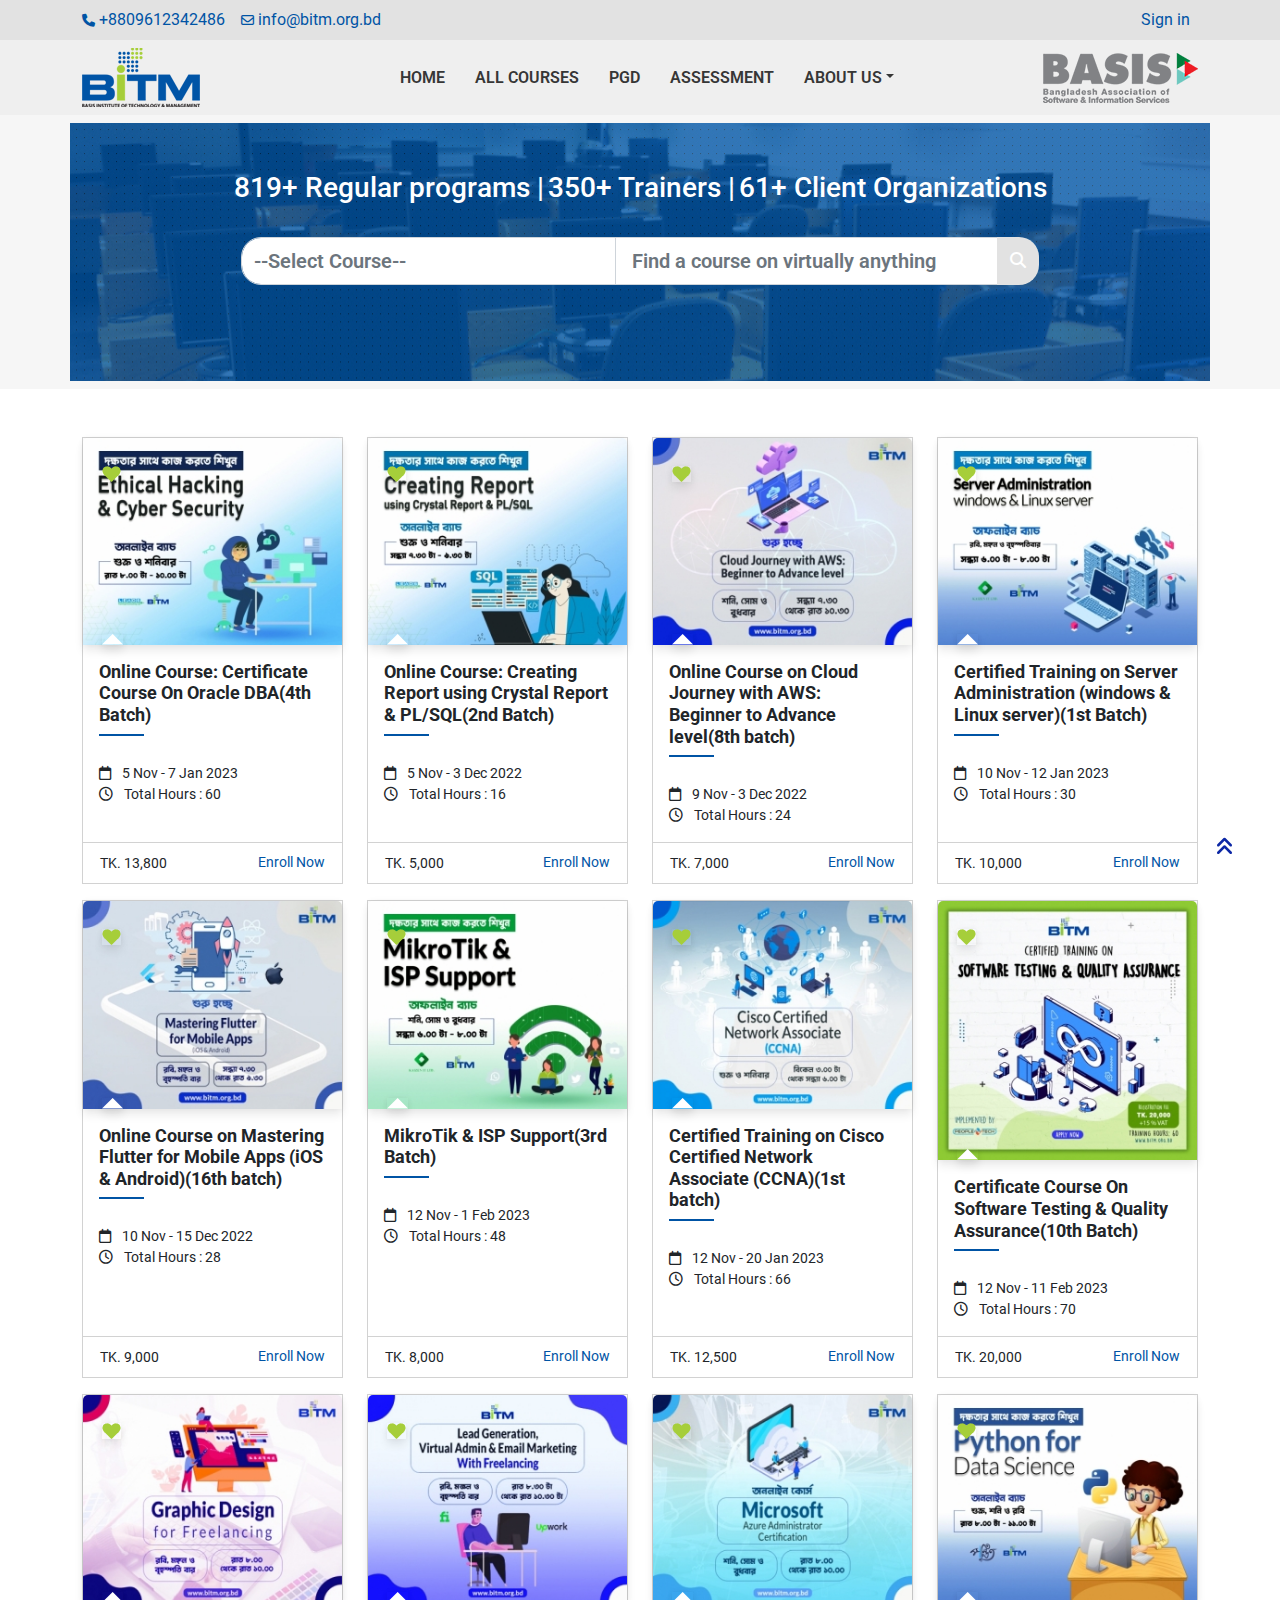
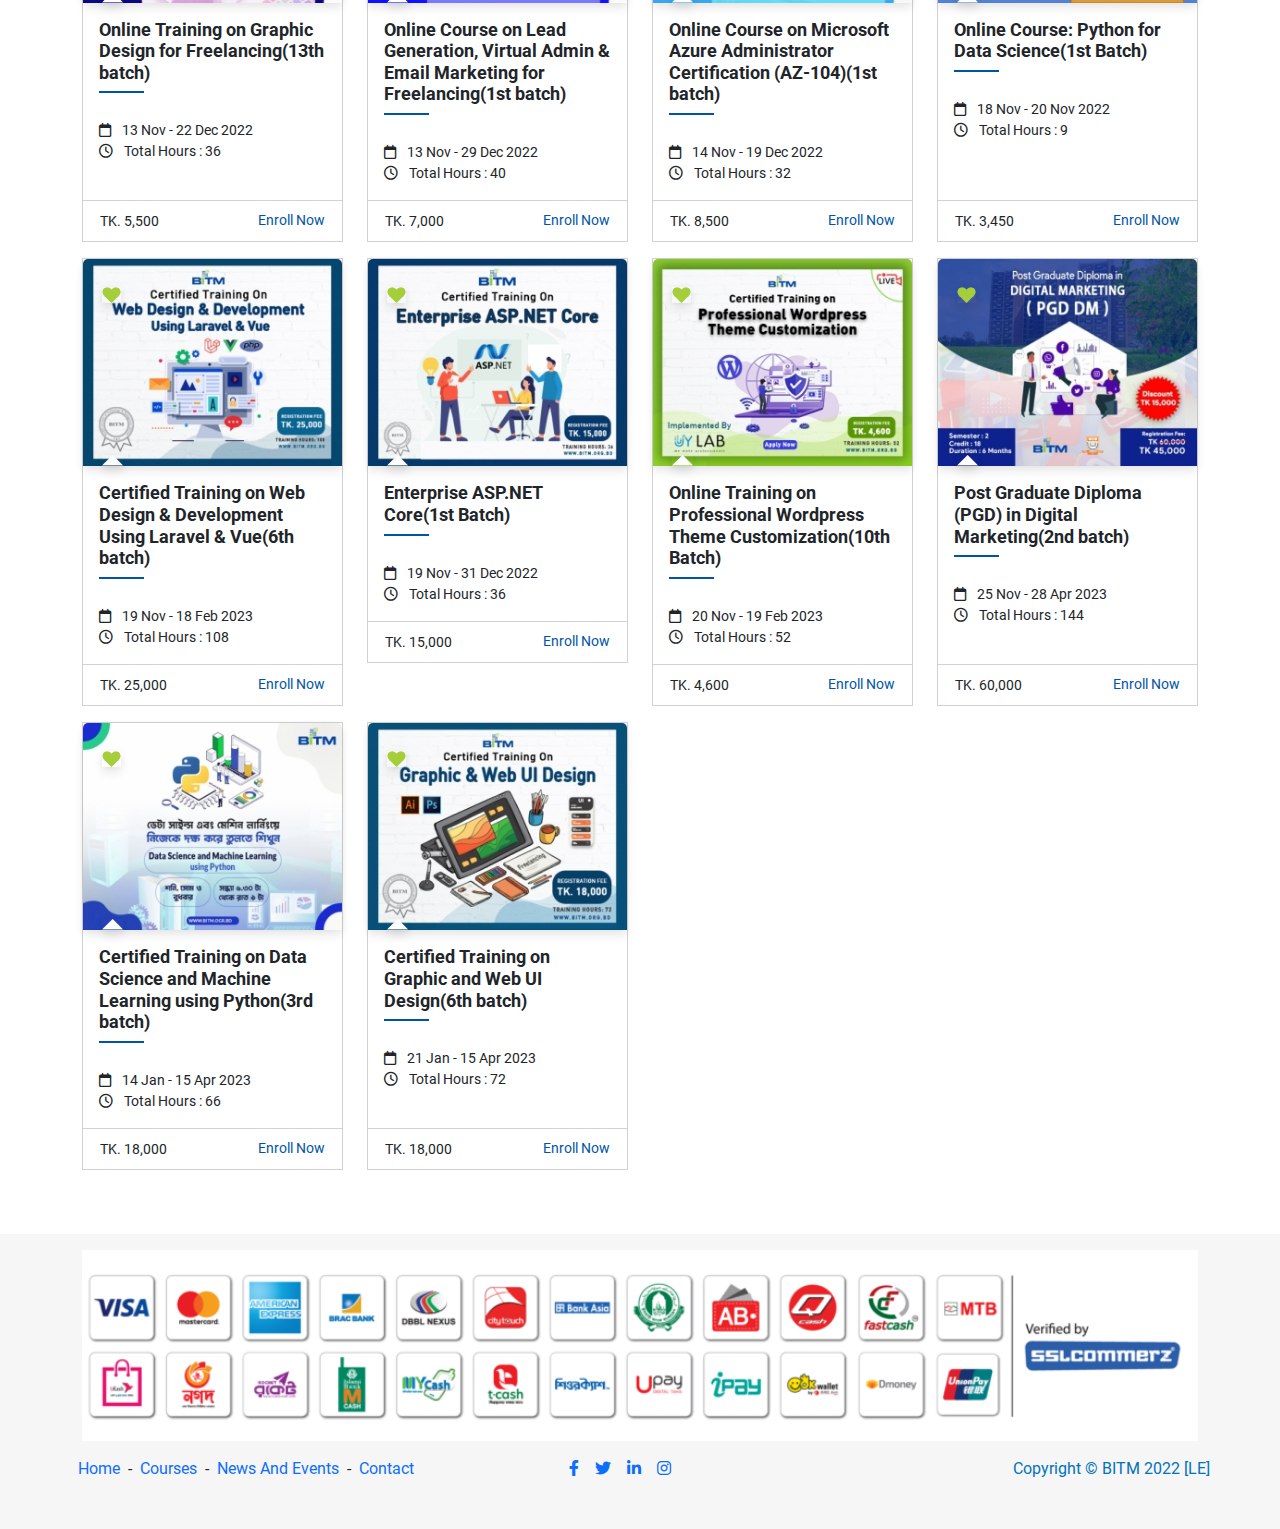
==== index.html @ ab9fd35c "initial commit" ====
<!doctype html>
<html lang="en">
<head>
    <meta charset="UTF-8">
    <meta name="viewport"
          content="width=device-width, user-scalable=no, initial-scale=1.0, maximum-scale=1.0, minimum-scale=1.0">
    <meta http-equiv="X-UA-Compatible" content="ie=edge">
    <link rel="preconnect" href="https://fonts.googleapis.com">
    <link rel="preconnect" href="https://fonts.gstatic.com" crossorigin>
    <link href="https://fonts.googleapis.com/css2?family=Roboto:wght@100;400;700&display=swap" rel="stylesheet">

    <link rel="stylesheet" href="./assets/css/bootstrap.css">
    <link rel="stylesheet" href="./assets/css/all.css">
    <link rel="stylesheet" href="./assets/css/style.css">
    <title>Document</title>
</head>
<body>
<header>

    <section class="top-header">
        <nav class="navbar navbar-expand py-0">
            <div class="container">
                <ul class="navbar-nav">
                    <li><a href="" class="nav-link py-0 ps-0"><i class="fa-solid fa-phone"></i> +8809612342486</a></li>
                    <li> <a href="" class="nav-link py-0"><i class="fa-regular fa-envelope"></i> info@bitm.org.bd</a></li>                        
                </ul>

                <ul class="navbar-nav ms-auto">
                    <li class=" "><a href="#signin_modal" data-bs-toggle="modal" class="nav-link  ">Sign in</a></li>
                                           
                </ul>

            </div>
        </nav>
    </section>

 


    <!--modal for sign in-->
    <div class="modal fade" id="signin_modal">
        <div class="modal-dialog modal-dialog-centered modal-lg">
            <div class="modal-content">
                <div class="modal-header">
                    <span class="fw-bold text-uppercase ms-0">sign in</span>
                    <button type="button" class="btn-close" data-bs-dismiss="modal"></button>
                </div>
                <div class="modal-body">
                    <div class="text-center p-0">
                        <a href=""><i class="fa-brands fa-square-facebook modal-icon-f mx-2"></i></a>
                        <a href=""><i class="fa-brands fa-google-plus-g modal-icon-g "></i></a>
                    </div>
                    <div class="card card-body border-0 p-0">
                        
                        <label class="pt-0" for="">Email</label>
                        <input type="email" name="email" class="form-control" placeholder="yourmail@bitm.org.bd">
                        
                        
                        <label class="pt-3" for="">Password</label>
                        <input type="password" name="password" class="form-control">
                        
                        <div class="text-end pb-3"><span class="text-success">Forget password</span></div>

                        <button type="submit" class="btn btn-outline-primary form-control">Login</button>
                    </div>
                </div>
                <div class="modal-footer justify-content-center">
                    <span>Not registered? To register click </span><a href="" class="nav-link text-success" > here</a>
                </div>
            </div>
        </div>
    </div>
    <!-- Modal -->


    <section class="bottom-header">
        <nav class="navbar navbar-expand">
            <div class="container">
                <a href="" class="navbar-brand py-0">
                    <img src="./assets/images/bitm-logo.png" alt="BITM LOGO">
                </a>
                <ul class="navbar-nav mx-auto">
                    <li><a href="index.html" class="nav-link ">HOME</a></li>
                    <li class="dropdown">
                        <a href="all-course.html" class="nav-link dropbtn" >ALL COURSES</a>
                        <ul class="dropdown-content dropdown-menu border-0 rounded-0">
                            <li><a href="" class="dropdown-item">TRAINING</a></li>
                            <li><a href="" class="dropdown-item">WORKSHOP</a></li>
                        </ul>
                    
                    </li>
                    <li><a href="" class="nav-link ">PGD</a></li>
                    <li><a href="" class="nav-link ">ASSESSMENT</a></li>

                    <li class="nav-item dropdown ">
                        <a href="" class="nav-link  dropdown-toggle text-color" data-bs-toggle="dropdown" data-bs-auto-close="outside">ABOUT US</a>
                        <ul class="dropdown-menu border-0">
                            <li><a href="" class="dropdown-item text-uppercase"> about bitm</a></li>
                            <li class="dropstart">
                                <a href="" class="dropdown-item dropdown-toggle text-uppercase" data-bs-toggle="dropdown" >bitm overview</a>
                                <ul class="dropdown-menu">
                                    <li><a href="vission.html" class="dropdown-item text-uppercase">vission & mission</a></li>
                                    <li><a href="core-values.html" class="dropdown-item text-uppercase">core values</a></li>
                                    <li><a href="capacity.html" class="dropdown-item text-uppercase">capacity</a></li>
                                </ul>
                            </li>
                            <li><a href="" class="dropdown-item text-uppercase">Travel with Ship</a></li>
                            <li><a href="" class="dropdown-item text-uppercase">Travel with Bullock Cart</a></li>
                            <li><a href="" class="dropdown-item text-uppercase">Travel with Push Car </a></li>
                            <li><a href="" class="dropdown-item text-uppercase">Travel with Push Car </a></li>
                        </ul>
                    </li>
                                           
                </ul>

                <ul class="navbar-nav ms-auto">
                    <li><a href="" class=" pe-0">
                        <img src="./assets/images/basis_logo.png" alt="BASIS LOGO">
                    </a></li>
                                           
                </ul>

            </div>
        </nav>
    </section>
</header>

<section class="py-2 section-color">
    <div class="container home-banner-section container-fluid h-100 bg-opacity-75">
        <div class="row">
            <div class="col-md-10 mx-auto">
                <div class="card bg-transparent py-5 border-0">
                    <div class="text-white text-center pb-3">
                        <span class="h3">819+ Regular programs |</span>
                        <span class="h3">350+ Trainers |</span>
                        <span class="h3">61+ Client Organizations</span>
                    </div>
                    
                    <div class="card-body top-50 text-center bg-transparent border-0 pb-5">
                        <div class="input-group px-5 round-l-r">
                            <select name="" id="" class="form-control text-muted fw-semibold round-l-r select-font">
                                <option value="">--Select Course--</option>
                                <option value="1">Web Development</option>

                                <option value="2">Mobile App Develop</option>

                                <option value="3">Game Development</option>

                                <option value="4">Programming Language</option>

                                <option value="5">Software Testing</option>

                                <option value="6">Database</option>

                                <option value="7">Network &amp; Security</option>

                                <option value="8">Design</option>

                                <option value="9">Marketing</option>

                                <option value="10">Management</option>

                                <option value="15">Software Architecture</option>

                                <option value="16">Data Science</option>

                                <option value="17">Internet of Things (IoT)</option>

                                <option value="18">Telecom Network</option>

                                <option value="19">Software Development</option>

                                <option value="20">Front end Development</option>

                                <option value="22">Teaching methods and Strategies</option>

                                <option value="23">Personal Development</option>

                                <option value="24">Business</option>
                            </select>
                            <input type="text" class="form-control form-control-lg rounded-0 fw-semibold select-font" placeholder="Find a course on virtually anything" >
                            <button name="" type="button" class="btn search-btn round-t-r">
                                <i class="fa fa-search"></i>
                            </button>
                        </div>
                    </div>
                </div>
            </div>
        </div>
    </div>
</section>

<!-- content -->
<section class="py-5 courses">
    <div class="container">
        
        <div class="row mb-3">

            <div class="col-md-3">
                <div class="card h-100 course-card rounded-0">
                    <div class="course-image position-relative">
                        <img src="./assets/images/1665980003.jpg" alt="" class="card-img-top">
                        <img src="./assets/images/heart_active.png" class="image-heart img-fluid" alt="">
                        <img src="./assets/images/masonary_content_bg.png" class="image-masonary_content img-fluid" alt="">
                        <div class="img-overlay"></div>
                    </div>

                    <div class="card-body">
                        <h2 class="h6 fw-bold card-title">Online Course: Certificate Course On Oracle DBA(4th Batch)</h2>
                        <span class="border-title"></span>
                        <ul class="navbar-nav">
                            <li><i class="fa-regular fa-calendar me-2"></i> 5 Nov - 7 Jan 2023  </li>
                            <li><i class="fa-regular fa-clock me-2"></i> Total Hours : 60</li>
                        </ul>
                    </div>

                    <div class="card-footer ">
                        <span class="btn py-0 ps-0">TK. 13,800</span>
                        <a href="" class="btn py-0 pe-0 float-end card-footer-a">Enroll Now</a>
                    </div>
                </div>
            </div>

            <div class="col-md-3">
                <div class="card h-100 course-card rounded-0">
                    <div class="course-image position-relative">
                        <img src="./assets/images/1660644416.jpg" alt="" class="card-img-top">
                        <img src="./assets/images/heart_active.png" class="image-heart img-fluid" alt="">
                        <img src="./assets/images/masonary_content_bg.png" class="image-masonary_content img-fluid" alt="">
                        <div class="img-overlay"></div>
                    </div>

                    <div class="card-body">
                        <h2 class="h6 fw-bold card-title">Online Course: Creating Report using Crystal Report & PL/SQL(2nd Batch)</h2>
                        <span class="border-title"></span>
                        <ul class="navbar-nav">
                            <li><i class="fa-regular fa-calendar me-2"></i> 5 Nov - 3 Dec 2022    </li>
                            <li><i class="fa-regular fa-clock me-2"></i> Total Hours : 16</li>
                        </ul>
                    </div>

                    <div class="card-footer ">
                        <span class="btn py-0 ps-0">TK. 5,000</span>
                        <a href="" class="btn py-0 pe-0 float-end card-footer-a">Enroll Now</a>
                    </div>
                </div>
            </div>

            <div class="col-md-3">
                <div class="card h-100 course-card rounded-0">
                    <div class="course-image position-relative">
                        <img src="./assets/images/1664002419.jpg" alt="" class="card-img-top">
                        <img src="./assets/images/heart_active.png" class="image-heart img-fluid" alt="">
                        <img src="./assets/images/masonary_content_bg.png" class="image-masonary_content img-fluid" alt="">
                        <div class="img-overlay"></div>
                    </div>

                    <div class="card-body">
                        <h2 class="h6 fw-bold card-title">Online Course on Cloud Journey with AWS: Beginner to Advance level(8th batch)</h2>
                        <span class="border-title"></span>
                        <ul class="navbar-nav">
                            <li><i class="fa-regular fa-calendar me-2"></i> 9 Nov - 3 Dec 2022  </li>
                            <li><i class="fa-regular fa-clock me-2"></i> Total Hours : 24</li>
                        </ul>
                    </div>

                    <div class="card-footer ">
                        <span class="btn py-0 ps-0">TK. 7,000</span>
                        <a href="" class="btn py-0 pe-0 float-end card-footer-a">Enroll Now</a>
                    </div>
                </div>
            </div>

            <div class="col-md-3">
                <div class="card h-100 course-card rounded-0">
                    <div class="course-image position-relative">
                        <img src="./assets/images/sa.jpg" alt="" class="card-img-top">
                        <img src="./assets/images/heart_active.png" class="image-heart img-fluid" alt="">
                        <img src="./assets/images/masonary_content_bg.png" class="image-masonary_content img-fluid" alt="">
                        <div class="img-overlay"></div>
                    </div>

                    <div class="card-body">
                        <h2 class="h6 fw-bold card-title">Certified Training on Server Administration (windows & Linux server)(1st Batch)</h2>
                        <span class="border-title"></span>
                        <ul class="navbar-nav">
                            <li><i class="fa-regular fa-calendar me-2"></i> 10 Nov - 12 Jan 2023   </li>
                            <li><i class="fa-regular fa-clock me-2"></i> Total Hours : 30</li>
                        </ul>
                    </div>

                    <div class="card-footer ">
                        <span class="btn py-0 ps-0">TK. 10,000</span>
                        <a href="" class="btn py-0 pe-0 float-end card-footer-a">Enroll Now</a>
                    </div>
                </div>
            </div>
        </div>

        <div class="row mb-3">

            <div class="col-md-3">
                <div class="card h-100 course-card rounded-0">
                    <div class="course-image position-relative">
                        <img src="./assets/images/mffma.jpg" alt="" class="card-img-top">
                        <img src="./assets/images/heart_active.png" class="image-heart img-fluid" alt="">
                        <img src="./assets/images/masonary_content_bg.png" class="image-masonary_content img-fluid" alt="">
                        <div class="img-overlay"></div>
                    </div>

                    <div class="card-body">
                        <h2 class="h6 fw-bold card-title">Online Course on Mastering Flutter for Mobile Apps (iOS & Android)(16th batch)</h2>
                        <span class="border-title"></span>
                        <ul class="navbar-nav">
                            <li><i class="fa-regular fa-calendar me-2"></i> 10 Nov - 15 Dec 2022  </li>
                            <li><i class="fa-regular fa-clock me-2"></i> Total Hours : 28</li>
                        </ul>
                    </div>

                    <div class="card-footer ">
                        <span class="btn py-0 ps-0">TK. 9,000</span>
                        <a href="" class="btn py-0 pe-0 float-end card-footer-a">Enroll Now</a>
                    </div>
                </div>
            </div>

            <div class="col-md-3">
                <div class="card h-100 course-card rounded-0">
                    <div class="course-image position-relative">
                        <img src="./assets/images/mtis.jpg" alt="" class="card-img-top">
                        <img src="./assets/images/heart_active.png" class="image-heart img-fluid" alt="">
                        <img src="./assets/images/masonary_content_bg.png" class="image-masonary_content img-fluid" alt="">
                        <div class="img-overlay"></div>
                    </div>

                    <div class="card-body">
                        <h2 class="h6 fw-bold card-title">MikroTik & ISP Support(3rd Batch)</h2>
                        <span class="border-title"></span>
                        <ul class="navbar-nav">
                            <li><i class="fa-regular fa-calendar me-2"></i> 12 Nov - 1 Feb 2023  </li>
                            <li><i class="fa-regular fa-clock me-2"></i> Total Hours : 48</li>
                        </ul>
                    </div>

                    <div class="card-footer ">
                        <span class="btn py-0 ps-0">TK. 8,000</span>
                        <a href="" class="btn py-0 pe-0 float-end card-footer-a">Enroll Now</a>
                    </div>
                </div>
            </div>

            <div class="col-md-3">
                <div class="card h-100 course-card rounded-0">
                    <div class="course-image position-relative">
                        <img src="./assets/images/ccna.jpg" alt="" class="card-img-top">
                        <img src="./assets/images/heart_active.png" class="image-heart img-fluid" alt="">
                        <img src="./assets/images/masonary_content_bg.png" class="image-masonary_content img-fluid" alt="">
                        <div class="img-overlay"></div>
                    </div>

                    <div class="card-body">
                        <h2 class="h6 fw-bold card-title">Certified Training on Cisco Certified Network Associate (CCNA)(1st batch)</h2>
                        <span class="border-title"></span>
                        <ul class="navbar-nav">
                            <li><i class="fa-regular fa-calendar me-2"></i> 12 Nov - 20 Jan 2023   </li>
                            <li><i class="fa-regular fa-clock me-2"></i> Total Hours : 66</li>
                        </ul>
                    </div>

                    <div class="card-footer ">
                        <span class="btn py-0 ps-0">TK. 12,500</span>
                        <a href="" class="btn py-0 pe-0 float-end card-footer-a">Enroll Now</a>
                    </div>
                </div>
            </div>

            <div class="col-md-3">
                <div class="card h-100 course-card rounded-0">
                    <div class="course-image position-relative">
                        <img src="./assets/images/stqa.jpg" alt="" class="card-img-top" style="object-fit:cover;">
                        <img src="./assets/images/heart_active.png" class="image-heart img-fluid" alt="">
                        <img src="./assets/images/masonary_content_bg.png" class="image-masonary_content img-fluid" alt="">
                        <div class="img-overlay"></div>
                    </div>

                    <div class="card-body">
                        <h2 class="h6 fw-bold card-title">Certificate Course On Software Testing & Quality Assurance(10th Batch)</h2>
                        <span class="border-title"></span>
                        <ul class="navbar-nav">
                            <li><i class="fa-regular fa-calendar me-2"></i> 12 Nov - 11 Feb 2023 </li>
                            <li><i class="fa-regular fa-clock me-2"></i> Total Hours : 70</li>
                        </ul>
                    </div>

                    <div class="card-footer ">
                        <span class="btn py-0 ps-0">TK. 20,000</span>
                        <a href="" class="btn py-0 pe-0 float-end card-footer-a">Enroll Now</a>
                    </div>
                </div>
            </div>
        </div>

        <div class="row mb-3">

            <div class="col-md-3">
                <div class="card h-100 course-card rounded-0">
                    <div class="course-image position-relative">
                        <img src="./assets/images/gd.jpg" alt="" class="card-img-top">
                        <img src="./assets/images/heart_active.png" class="image-heart img-fluid" alt="">
                        <img src="./assets/images/masonary_content_bg.png" class="image-masonary_content img-fluid" alt="">
                        <div class="img-overlay"></div>
                    </div>

                    <div class="card-body">
                        <h2 class="h6 fw-bold card-title">Online Training on Graphic Design for Freelancing(13th batch)</h2>
                        <span class="border-title"></span>
                        <ul class="navbar-nav">
                            <li><i class="fa-regular fa-calendar me-2"></i> 13 Nov - 22 Dec 2022  </li>
                            <li><i class="fa-regular fa-clock me-2"></i> Total Hours : 36</li>
                        </ul>
                    </div>

                    <div class="card-footer ">
                        <span class="btn py-0 ps-0">TK. 5,500</span>
                        <a href="" class="btn py-0 pe-0 float-end card-footer-a">Enroll Now</a>
                    </div>
                </div>
            </div>

            <div class="col-md-3">
                <div class="card h-100 course-card rounded-0">
                    <div class="course-image position-relative">
                        <img src="./assets/images/lgvaem.jpg" alt="" class="card-img-top">
                        <img src="./assets/images/heart_active.png" class="image-heart img-fluid" alt="">
                        <img src="./assets/images/masonary_content_bg.png" class="image-masonary_content img-fluid" alt="">
                        <div class="img-overlay"></div>
                    </div>

                    <div class="card-body">
                        <h2 class="h6 fw-bold card-title">Online Course on Lead Generation, Virtual Admin & Email Marketing for Freelancing(1st batch)</h2>
                        <span class="border-title"></span>
                        <ul class="navbar-nav">
                            <li><i class="fa-regular fa-calendar me-2"></i> 13 Nov - 29 Dec 2022  </li>
                            <li><i class="fa-regular fa-clock me-2"></i> Total Hours : 40</li>
                        </ul>
                    </div>

                    <div class="card-footer ">
                        <span class="btn py-0 ps-0">TK. 7,000</span>
                        <a href="" class="btn py-0 pe-0 float-end card-footer-a">Enroll Now</a>
                    </div>
                </div>
            </div>

            <div class="col-md-3">
                <div class="card h-100 course-card rounded-0">
                    <div class="course-image position-relative">
                        <img src="./assets/images/maac.jpg" alt="" class="card-img-top">
                        <img src="./assets/images/heart_active.png" class="image-heart img-fluid" alt="">
                        <img src="./assets/images/masonary_content_bg.png" class="image-masonary_content img-fluid" alt="">
                        <div class="img-overlay"></div>
                    </div>

                    <div class="card-body">
                        <h2 class="h6 fw-bold card-title">Online Course on Microsoft Azure Administrator Certification (AZ-104)(1st batch)</h2>
                        <span class="border-title"></span>
                        <ul class="navbar-nav">
                            <li><i class="fa-regular fa-calendar me-2"></i> 14 Nov - 19 Dec 2022  </li>
                            <li><i class="fa-regular fa-clock me-2"></i> Total Hours : 32</li>
                        </ul>
                    </div>

                    <div class="card-footer ">
                        <span class="btn py-0 ps-0">TK. 8,500</span>
                        <a href="" class="btn py-0 pe-0 float-end card-footer-a">Enroll Now</a>
                    </div>
                </div>
            </div>

            <div class="col-md-3">
                <div class="card h-100 course-card rounded-0">
                    <div class="course-image position-relative">
                        <img src="./assets/images/pds.jpg" alt="" class="card-img-top">
                        <img src="./assets/images/heart_active.png" class="image-heart img-fluid" alt="">
                        <img src="./assets/images/masonary_content_bg.png" class="image-masonary_content img-fluid" alt="">
                        <div class="img-overlay"></div>
                    </div>

                    <div class="card-body">
                        <h2 class="h6 fw-bold card-title">Online Course: Python for Data Science(1st Batch)</h2>
                        <span class="border-title"></span>
                        <ul class="navbar-nav">
                            <li><i class="fa-regular fa-calendar me-2"></i> 18 Nov - 20 Nov 2022 </li>
                            <li><i class="fa-regular fa-clock me-2"></i> Total Hours : 9</li>
                        </ul>
                    </div>

                    <div class="card-footer ">
                        <span class="btn py-0 ps-0">TK. 3,450</span>
                        <a href="" class="btn py-0 pe-0 float-end card-footer-a">Enroll Now</a>
                    </div>
                </div>
            </div>
        </div>

        <div class="row mb-3">

            <div class="col-md-3">
                <div class="card h-100 course-card rounded-0">
                    <div class="course-image position-relative">
                        <img src="./assets/images/wddulv.jpg" alt="" class="card-img-top">
                        <img src="./assets/images/heart_active.png" class="image-heart img-fluid" alt="">
                        <img src="./assets/images/masonary_content_bg.png" class="image-masonary_content img-fluid" alt="">
                        <div class="img-overlay"></div>
                    </div>

                    <div class="card-body">
                        <h2 class="h6 fw-bold card-title">Certified Training on Web Design & Development Using Laravel & Vue(6th batch)</h2>
                        <span class="border-title"></span>
                        <ul class="navbar-nav">
                            <li><i class="fa-regular fa-calendar me-2"></i> 19 Nov - 18 Feb 2023   </li>
                            <li><i class="fa-regular fa-clock me-2"></i> Total Hours : 108</li>
                        </ul>
                    </div>

                    <div class="card-footer ">
                        <span class="btn py-0 ps-0">TK. 25,000</span>
                        <a href="" class="btn py-0 pe-0 float-end card-footer-a">Enroll Now</a>
                    </div>
                </div>
            </div>

            <div class="col-md-3">
                <div class="card course-card rounded-0">
                    <div class="course-image position-relative">
                        <img src="./assets/images/eadnc.jpg" alt="" class="card-img-top">
                        <img src="./assets/images/heart_active.png" class="image-heart img-fluid" alt="">
                        <img src="./assets/images/masonary_content_bg.png" class="image-masonary_content img-fluid" alt="">
                        <div class="img-overlay"></div>
                    </div>

                    <div class="card-body">
                        <h2 class="h6 fw-bold card-title">Enterprise  ASP.NET Core(1st Batch)</h2>
                        <span class="border-title"></span>
                        <ul class="navbar-nav">
                            <li><i class="fa-regular fa-calendar me-2"></i> 19 Nov - 31 Dec 2022  </li>
                            <li><i class="fa-regular fa-clock me-2"></i> Total Hours : 36</li>
                        </ul>
                    </div>

                    <div class="card-footer ">
                        <span class="btn py-0 ps-0">TK. 15,000</span>
                        <a href="" class="btn py-0 pe-0 float-end card-footer-a">Enroll Now</a>
                    </div>
                </div>
            </div>

            <div class="col-md-3">
                <div class="card h-100 course-card rounded-0">
                    <div class="course-image position-relative">
                        <img src="./assets/images/pwptc.jpg" alt="" class="card-img-top">
                        <img src="./assets/images/heart_active.png" class="image-heart img-fluid" alt="">
                        <img src="./assets/images/masonary_content_bg.png" class="image-masonary_content img-fluid" alt="">
                        <div class="img-overlay"></div>
                    </div>

                    <div class="card-body">
                        <h2 class="h6 fw-bold card-title">Online Training on Professional Wordpress Theme Customization(10th Batch)</h2>
                        <span class="border-title"></span>
                        <ul class="navbar-nav">
                            <li><i class="fa-regular fa-calendar me-2"></i> 20 Nov - 19 Feb 2023 </li>
                            <li><i class="fa-regular fa-clock me-2"></i> Total Hours : 52</li>
                        </ul>
                    </div>

                    <div class="card-footer ">
                        <span class="btn py-0 ps-0">TK. 4,600</span>
                        <a href="" class="btn py-0 pe-0 float-end card-footer-a">Enroll Now</a>
                    </div>
                </div>
            </div>

            <div class="col-md-3">
                <div class="card h-100 course-card rounded-0">
                    <div class="course-image position-relative">
                        <img src="./assets/images/dm.jpg" alt="" class="card-img-top">
                        <img src="./assets/images/heart_active.png" class="image-heart img-fluid" alt="">
                        <img src="./assets/images/masonary_content_bg.png" class="image-masonary_content img-fluid" alt="">
                        <div class="img-overlay"></div>
                    </div>

                    <div class="card-body">
                        <h2 class="h6 fw-bold card-title">Post Graduate Diploma (PGD) in Digital Marketing(2nd batch)</h2>
                        <span class="border-title"></span>
                        <ul class="navbar-nav">
                            <li><i class="fa-regular fa-calendar me-2"></i> 25 Nov - 28 Apr 2023  </li>
                            <li><i class="fa-regular fa-clock me-2"></i> Total Hours : 144</li>
                        </ul>
                    </div>

                    <div class="card-footer ">
                        <span class="btn py-0 ps-0">TK. 60,000</span>
                        <a href="" class="btn py-0 pe-0 float-end card-footer-a">Enroll Now</a>
                    </div>
                </div>
            </div>
        </div>

        <div class="row mb-3">

            <div class="col-md-3">
                <div class="card h-100 course-card rounded-0">
                    <div class="course-image position-relative">
                        <img src="./assets/images/dsml.jpg" alt="" class="card-img-top">
                        <img src="./assets/images/heart_active.png" class="image-heart img-fluid" alt="">
                        <img src="./assets/images/masonary_content_bg.png" class="image-masonary_content img-fluid" alt="">
                        <div class="img-overlay"></div>
                    </div>

                    <div class="card-body">
                        <h2 class="h6 fw-bold card-title">Certified Training on Data Science and Machine Learning using Python(3rd batch)</h2>
                        <span class="border-title"></span>
                        <ul class="navbar-nav">
                            <li><i class="fa-regular fa-calendar me-2"></i> 14 Jan - 15 Apr 2023 </li>
                            <li><i class="fa-regular fa-clock me-2"></i> Total Hours : 66</li>
                        </ul>
                    </div>

                    <div class="card-footer ">
                        <span class="btn py-0 ps-0">TK. 18,000</span>
                        <a href="" class="btn py-0 pe-0 float-end card-footer-a">Enroll Now</a>
                    </div>
                </div>
            </div>

            <div class="col-md-3">
                <div class="card h-100 course-card rounded-0">
                    <div class="course-image position-relative">
                        <img src="./assets/images/gwud.jpg" alt="" class="card-img-top">
                        <img src="./assets/images/heart_active.png" class="image-heart img-fluid" alt="">
                        <img src="./assets/images/masonary_content_bg.png" class="image-masonary_content img-fluid" alt="">
                        <div class="img-overlay"></div>
                    </div>

                    <div class="card-body">
                        <h2 class="h6 fw-bold card-title">Certified Training on Graphic and Web UI Design(6th batch)</h2>
                        <span class="border-title"></span>
                        <ul class="navbar-nav">
                            <li><i class="fa-regular fa-calendar me-2"></i> 21 Jan - 15 Apr 2023 </li>
                            <li><i class="fa-regular fa-clock me-2"></i> Total Hours : 72</li>
                        </ul>
                    </div>

                    <div class="card-footer ">
                        <span class="btn py-0 ps-0">TK. 18,000</span>
                        <a href="" class="btn py-0 pe-0 float-end card-footer-a">Enroll Now</a>
                    </div>
                </div>
            </div>
        </div>
    </div>
</section>

<footer class="section-color pt-3 pb-5">
    <section class="position-relative">
        <div class="container">
            <div class="row">
                <img src="assets/images/home/getwY.png" class="pb-3 " alt="">

                <div class="col-md-5 p-0 media-center ">
                    <ul class="nav">
                        <li class="p-0"><a href="" class="nav-link p-0 px-2">Home</a></li>-
                        <li><a href="" class="nav-link p-0 px-2">Courses</a></li>-
                        <li><a href="" class="nav-link p-0 px-2">News And Events</a></li>-
                        <li><a href="" class="nav-link p-0 ps-2">Contact</a></li>
                    </ul>
                </div>

                <div class="col-md-3 p-0 ps-4 media-center">
                    <ul class="nav">
                        <li class="me-3"><a href="#"><i class="fa-brands fa-facebook-f "></i></a></li>
                        <li class="me-3"><a href="#"><i class="fa-brands fa-twitter "></i></a></li>
                        <li class="me-3"><a href=""><i class="fa-brands fa-linkedin-in "></i></a></li>
                        <li class="me-3"><a href=""><i class="fa-brands fa-instagram "></i></a></li>
                    </ul>
                </div>
                <div class="col-md-4 p-0 text-end media-center">
                    <span class="text-color  p-0">Copyright © BITM 2022 [LE]</span>
                </div>
            </div>
        </div>
    </section>
</footer>

<a href="#" class="btn btn-lg back-to-top" id="back-to-top" style="display: inline;"><i class="fa fa-angle-double-up"></i></a>

<script src="./assets/js/jquery.js"></script>
<script src="./assets/js/bootstrap.bundle.js"></script>
<script src="https://example.com/bootstrap5-multi-level-dropdown-browser.js"></script>
<script>
    (function($bs) {
        const CLASS_NAME = 'has-child-dropdown-show';
        $bs.Dropdown.prototype.toggle = function(_orginal) {
            return function() {
                document.querySelectorAll('.' + CLASS_NAME).forEach(function(e) {
                    e.classList.remove(CLASS_NAME);
                });
                let dd = this._element.closest('.dropdown').parentNode.closest('.dropdown');
                for (; dd && dd !== document; dd = dd.parentNode.closest('.dropdown')) {
                    dd.classList.add(CLASS_NAME);
                }
                return _orginal.call(this);
            }
        }($bs.Dropdown.prototype.toggle);

        document.querySelectorAll('.dropdown').forEach(function(dd) {
            dd.addEventListener('hide.bs.dropdown', function(e) {
                if (this.classList.contains(CLASS_NAME)) {
                    this.classList.remove(CLASS_NAME);
                    e.preventDefault();
                }
                e.stopPropagation(); // do not need pop in multi level mode
            });
        });

        // for hover
        document.querySelectorAll('.dropdown-hover, .dropdown-hover-all .dropdown').forEach(function(dd) {
            dd.addEventListener('mouseenter', function(e) {
                let toggle = e.target.querySelector(':scope>[data-bs-toggle="dropdown"]');
                if (!toggle.classList.contains('show')) {
                    $bs.Dropdown.getOrCreateInstance(toggle).toggle();
                    dd.classList.add(CLASS_NAME);
                    $bs.Dropdown.clearMenus();
                }
            });
            dd.addEventListener('mouseleave', function(e) {
                let toggle = e.target.querySelector(':scope>[data-bs-toggle="dropdown"]');
                if (toggle.classList.contains('show')) {
                    $bs.Dropdown.getOrCreateInstance(toggle).toggle();
                }
            });
        });
    })(bootstrap);
</script>
<!--back to top-->
<script>
    // Get the button
    let mybutton = document.getElementById("back-to-top");

    // When the user scrolls down 20px from the top of the document, show the button
    window.onscroll = function() {scrollFunction()};

    function scrollFunction() {
        if (document.body.scrollTop > 20 || document.documentElement.scrollTop > 20) {
            mybutton.style.display = "block";
        } else {
            mybutton.style.display = "none";
        }
    }

    // When the user clicks on the button, scroll to the top of the document
    function topFunction() {
        document.body.scrollTop = 0;
        document.documentElement.scrollTop = 0;
    }
</script>


</body>
</html>
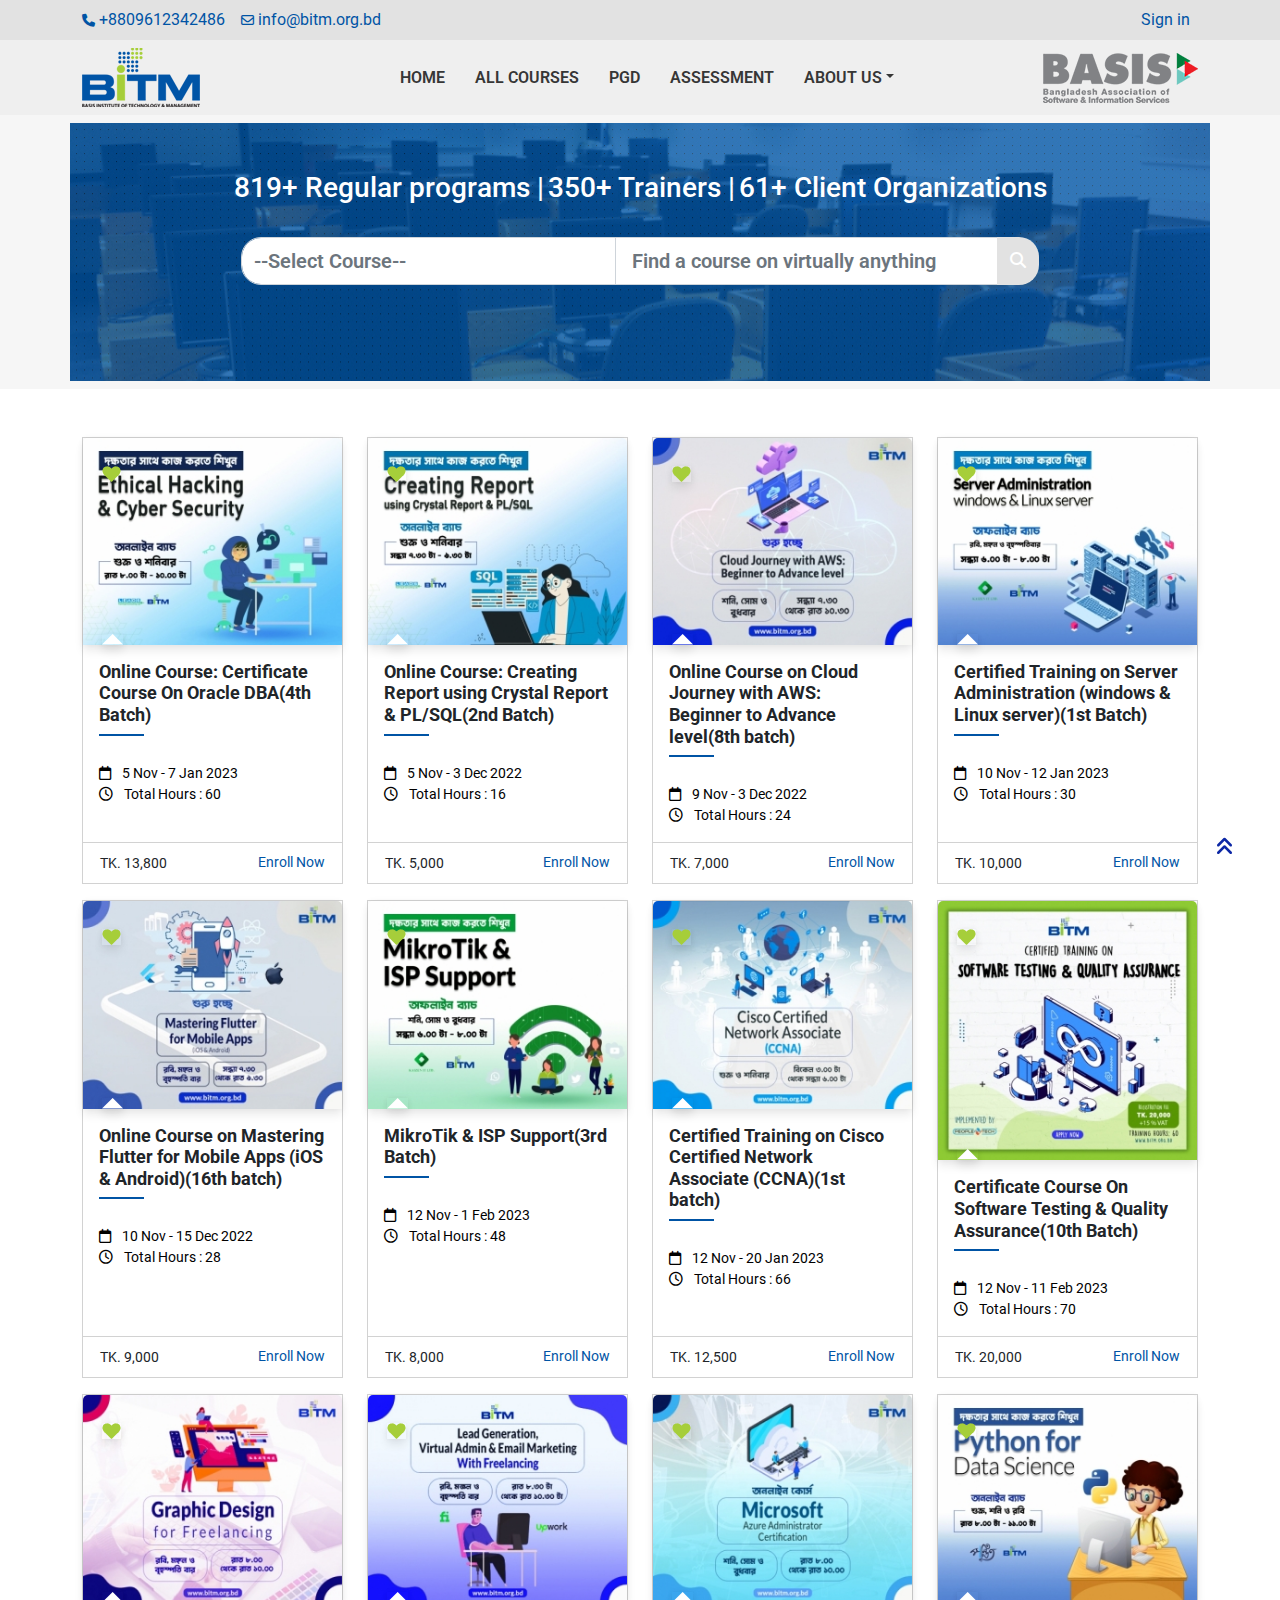
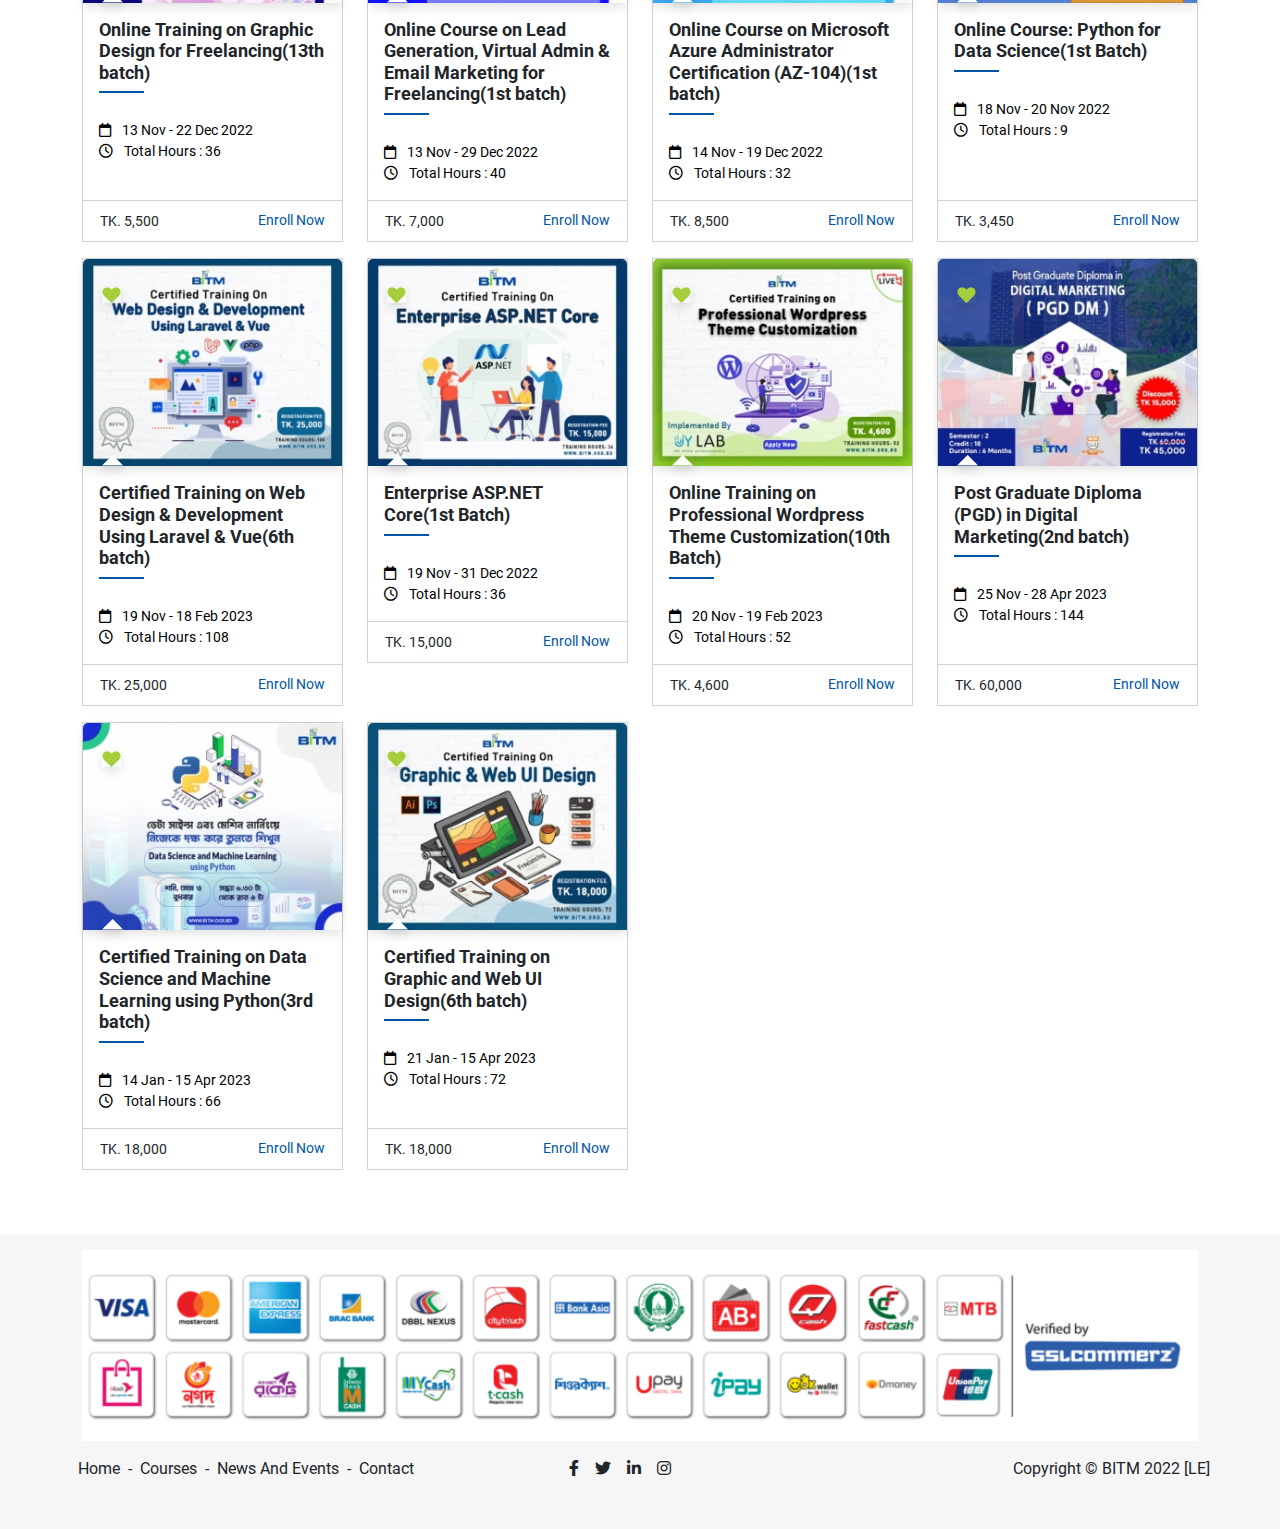
==== commit 6ae89f6d: "course details added" ====
--- a/index.html
+++ b/index.html
@@ -216,7 +216,7 @@
 
                     <div class="card-footer ">
                         <span class="btn py-0 ps-0">TK. 13,800</span>
-                        <a href="" class="btn py-0 pe-0 float-end card-footer-a">Enroll Now</a>
+                        <a href="course-details.html" class="btn py-0 pe-0 float-end card-footer-a">Enroll Now</a>
                     </div>
                 </div>
             </div>
@@ -661,31 +661,31 @@
     </div>
 </section>
 
-<footer class="section-color pt-3 pb-5">
+<footer class="section-color pt-3 pb-5 ">
     <section class="position-relative">
         <div class="container">
             <div class="row">
                 <img src="assets/images/home/getwY.png" class="pb-3 " alt="">
 
                 <div class="col-md-5 p-0 media-center ">
-                    <ul class="nav">
-                        <li class="p-0"><a href="" class="nav-link p-0 px-2">Home</a></li>-
-                        <li><a href="" class="nav-link p-0 px-2">Courses</a></li>-
-                        <li><a href="" class="nav-link p-0 px-2">News And Events</a></li>-
-                        <li><a href="" class="nav-link p-0 ps-2">Contact</a></li>
+                    <ul class="nav text-dark">
+                        <li class="p-0"><a href="" class="nav-link p-0 px-2 text-dark">Home</a></li>-
+                        <li><a href="" class="nav-link p-0 px-2 text-dark">Courses</a></li>-
+                        <li><a href="" class="nav-link p-0 px-2 text-dark">News And Events</a></li>-
+                        <li><a href="" class="nav-link p-0 ps-2 text-dark">Contact</a></li>
                     </ul>
                 </div>
 
                 <div class="col-md-3 p-0 ps-4 media-center">
                     <ul class="nav">
-                        <li class="me-3"><a href="#"><i class="fa-brands fa-facebook-f "></i></a></li>
-                        <li class="me-3"><a href="#"><i class="fa-brands fa-twitter "></i></a></li>
-                        <li class="me-3"><a href=""><i class="fa-brands fa-linkedin-in "></i></a></li>
-                        <li class="me-3"><a href=""><i class="fa-brands fa-instagram "></i></a></li>
+                        <li class="me-3"><a href="#"><i class="fa-brands fa-facebook-f  text-dark"></i></a></li>
+                        <li class="me-3"><a href="#"><i class="fa-brands fa-twitter  text-dark"></i></a></li>
+                        <li class="me-3"><a href=""><i class="fa-brands fa-linkedin-in  text-dark"></i></a></li>
+                        <li class="me-3"><a href=""><i class="fa-brands fa-instagram text-dark "></i></a></li>
                     </ul>
                 </div>
                 <div class="col-md-4 p-0 text-end media-center">
-                    <span class="text-color  p-0">Copyright © BITM 2022 [LE]</span>
+                    <span class="text-color  p-0 text-dark">Copyright © BITM 2022 [LE]</span>
                 </div>
             </div>
         </div>
--- a/assets/css/style.css
+++ b/assets/css/style.css
@@ -492,4 +492,83 @@
     bottom: 30px;
     z-index: 11;
     animation: action 1s infinite alternate;
+}
+
+footer a,
+li {
+    color: black !important;
+}
+
+/* Course Details Banner */
+
+
+.bitm-banner {
+    background-size: cover;
+    background-position: center;
+    background-image: url(../images/courseDetails/banner.jpg);
+}
+
+.course-avarage-ratting {
+    background: rgba(30, 49, 51, 0.9);
+    padding: 15px 0 0;
+}
+
+.course-details {
+    font-size: 33px;
+    color: white !important;
+    font-family: 'Segoe UI', Roboto, Oxygen, Ubuntu, Cantarell;
+}
+
+.couser-info {
+    font-size: 18px;
+    list-style: 24px;
+}
+
+.other-course {
+    background: rgba(49, 176, 213, 0.2);
+}
+
+.course-text-box {
+    background-color: rgba(0, 145, 189, 0.3);
+}
+
+.other-course-text {
+    font-size: 33px;
+    color: white;
+    font-family: 'Segoe UI', Roboto, Oxygen, Ubuntu, Cantarell;
+}
+
+.other-course-info {
+    list-style: none;
+    color: white;
+}
+
+.banner-btn-enroll {
+    background-color: #a6ce3a;
+    padding: 10px 30px;
+    border-radius: 5px;
+    text-decoration: none;
+    color: white;
+    font-weight: 300;
+    font-size: 20px;
+}
+
+.banner-btn-enroll:hover {
+    background-color: #337ab7;
+    color: white;
+}
+
+.banner-btn-wishlist {
+    background-color: #199ebf;
+    padding: 10px 30px;
+    border-radius: 5px;
+    text-decoration: none;
+    color: white;
+    font-weight: 300;
+    font-size: 20px;
+}
+
+.banner-btn-wishlist:hover {
+    background-color: #337ab7;
+    color: white;
 }